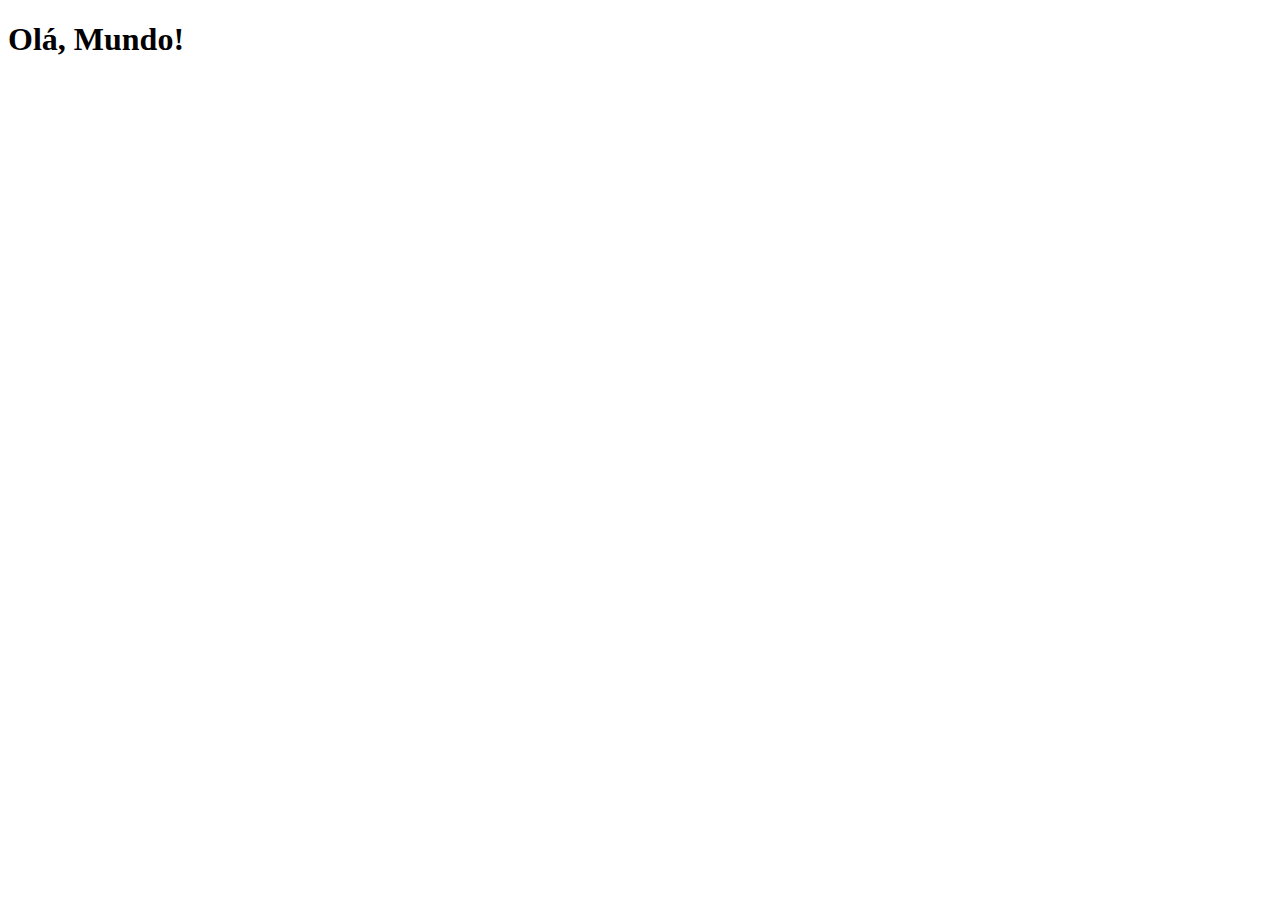
==== index.html @ 266d0fd0 "Create index.html" ====
<!DOCTYPE html>
<html lang="pt-br">
<head>
    <meta charset="UTF-8">
    <meta name="viewport" content="width=device-width, initial-scale=1.0">
    <title>Proheto Redes Sociais</title>
    <link rel="shortcut icon" href="favicon.ico" type="image/x-icon">
</head>
<body>
    <h1>Olá, Mundo!</h1>
</body>
</html>
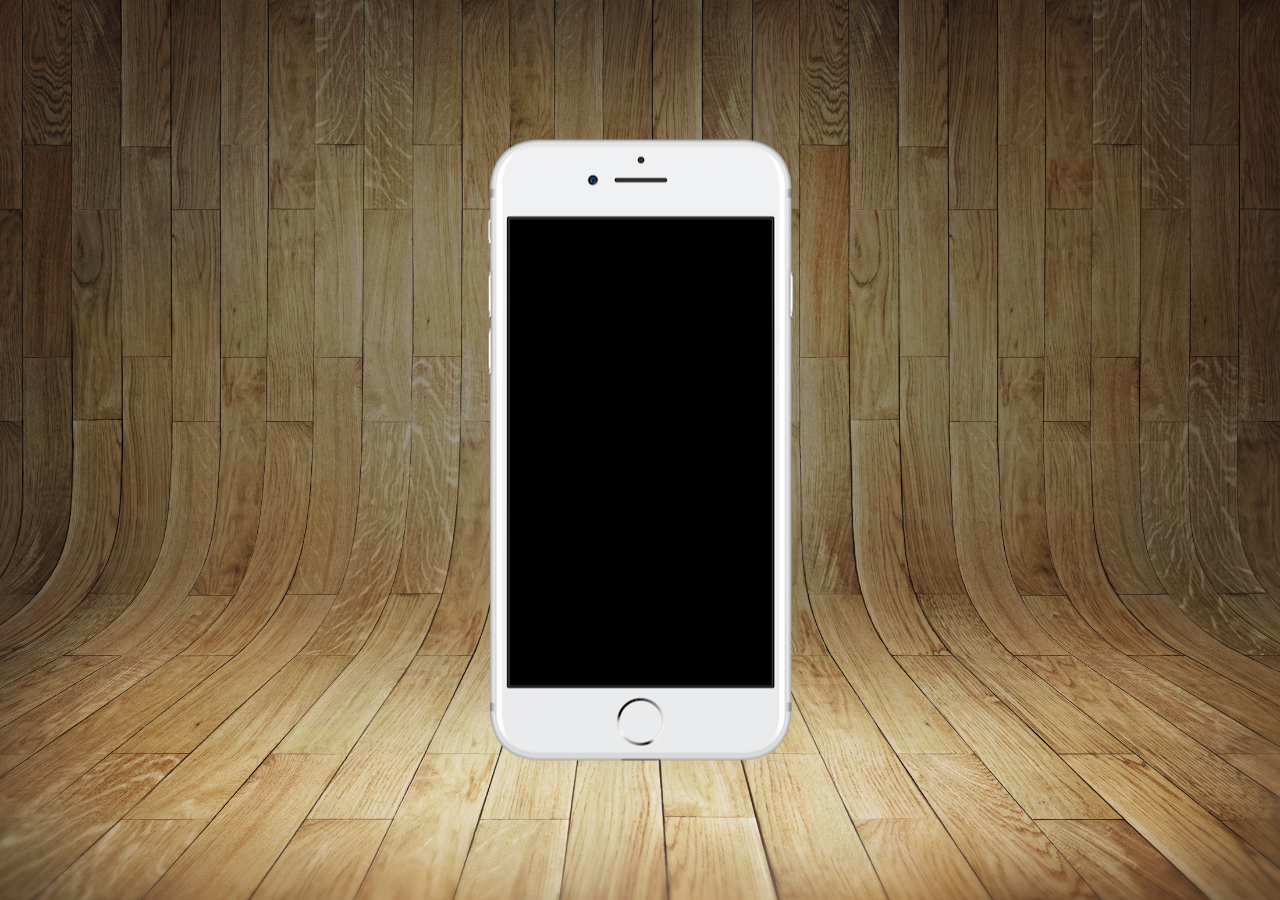
==== commit f7c02388: "add" ====
--- a/index.html
+++ b/index.html
@@ -3,10 +3,19 @@
 <head>
     <meta charset="UTF-8">
     <meta name="viewport" content="width=device-width, initial-scale=1.0">
-    <title>Proheto Redes Sociais</title>
+    <title>Projeto Redes Sociais</title>
     <link rel="shortcut icon" href="favicon.ico" type="image/x-icon">
+    <link rel="stylesheet" href="estilos/style.css">
 </head>
 <body>
-    <h1>Olá, Mundo!</h1>
+      <main>
+        <section id="telefone">
+
+        </section>
+
+        <section id="rede-sociais">
+
+        </section>
+      </main>
 </body>
 </html>--- a/estilos/style.css
+++ b/estilos/style.css
@@ -0,0 +1,36 @@
+@charset "UTF-8";
+
+* {
+    margin: 0px;
+    padding: 0px;
+    font-family: Arial, Helvetica, sans-serif;
+}
+
+html, body {
+    height: 100vh;
+    width: 100vw;
+    background-color: black;
+}
+
+body {
+    background: url('../imagens/fundo-madeira.jpg') no-repeat top center;
+    background-size: cover;
+    background-attachment: fixed;
+}
+
+main {
+    height: 100vh;
+    position: relative;
+    
+}
+
+
+section#telefone {
+    height: 627px;
+    width: 310px;
+    background: url('../imagens/frame-iphone.png') no-repeat;
+    position: absolute;
+    top: 50%;
+    left: 50%;
+    transform: translate(-50%, -50%);
+}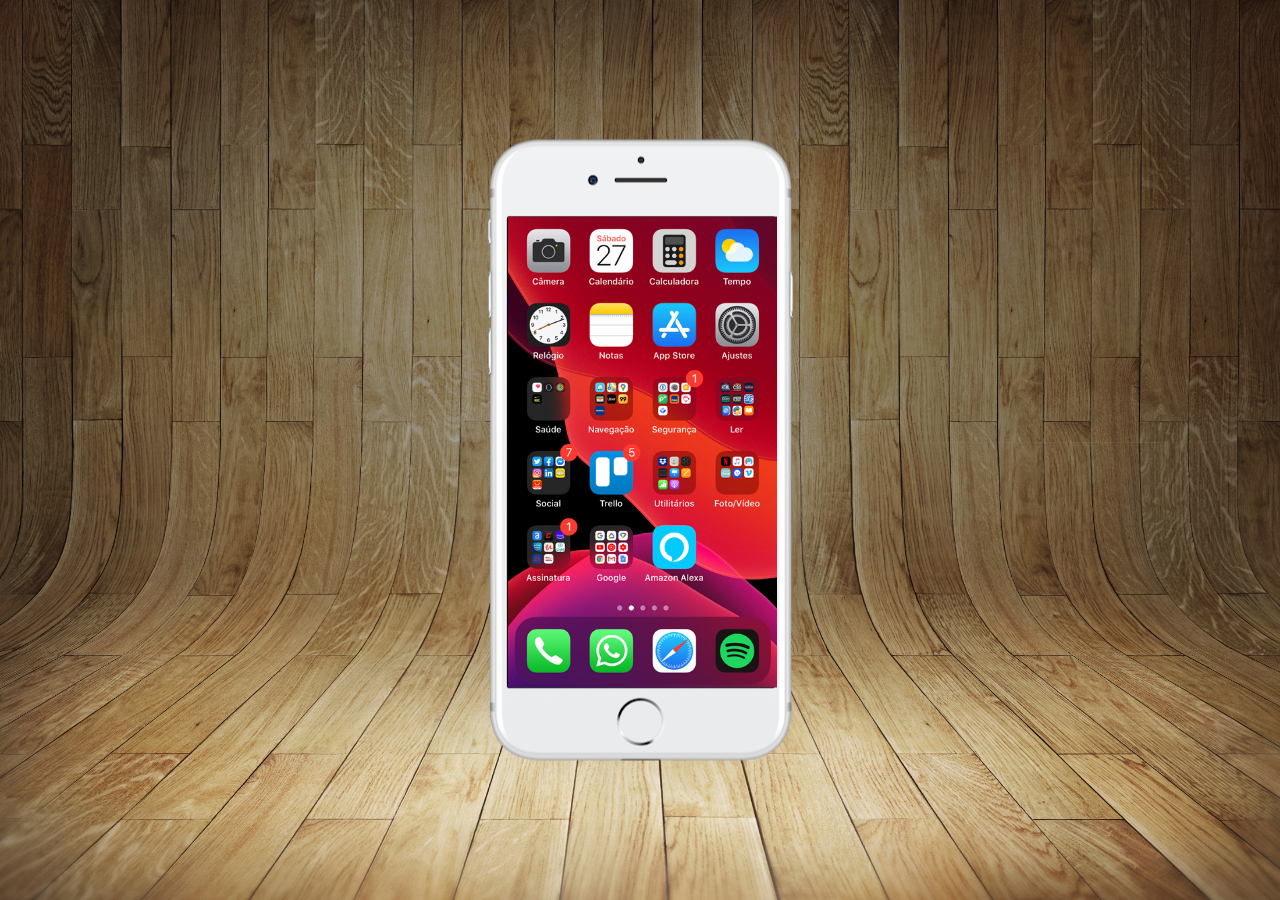
==== commit d8ac5c4c: "add" ====
--- a/index.html
+++ b/index.html
@@ -10,6 +10,7 @@
 <body>
       <main>
         <section id="telefone">
+            <iframe src="home.html" name="tela" id="tela" frameborder="0"></iframe>
 
         </section>
 
--- a/estilos/style.css
+++ b/estilos/style.css
@@ -16,6 +16,7 @@
     background: url('../imagens/fundo-madeira.jpg') no-repeat top center;
     background-size: cover;
     background-attachment: fixed;
+    
 }
 
 main {
@@ -33,4 +34,13 @@
     top: 50%;
     left: 50%;
     transform: translate(-50%, -50%);
+}
+
+iframe#tela {
+    position: relative;
+    top: 80px;
+    left: 23px;
+    width: 269px;
+    height: 471px;
+
 }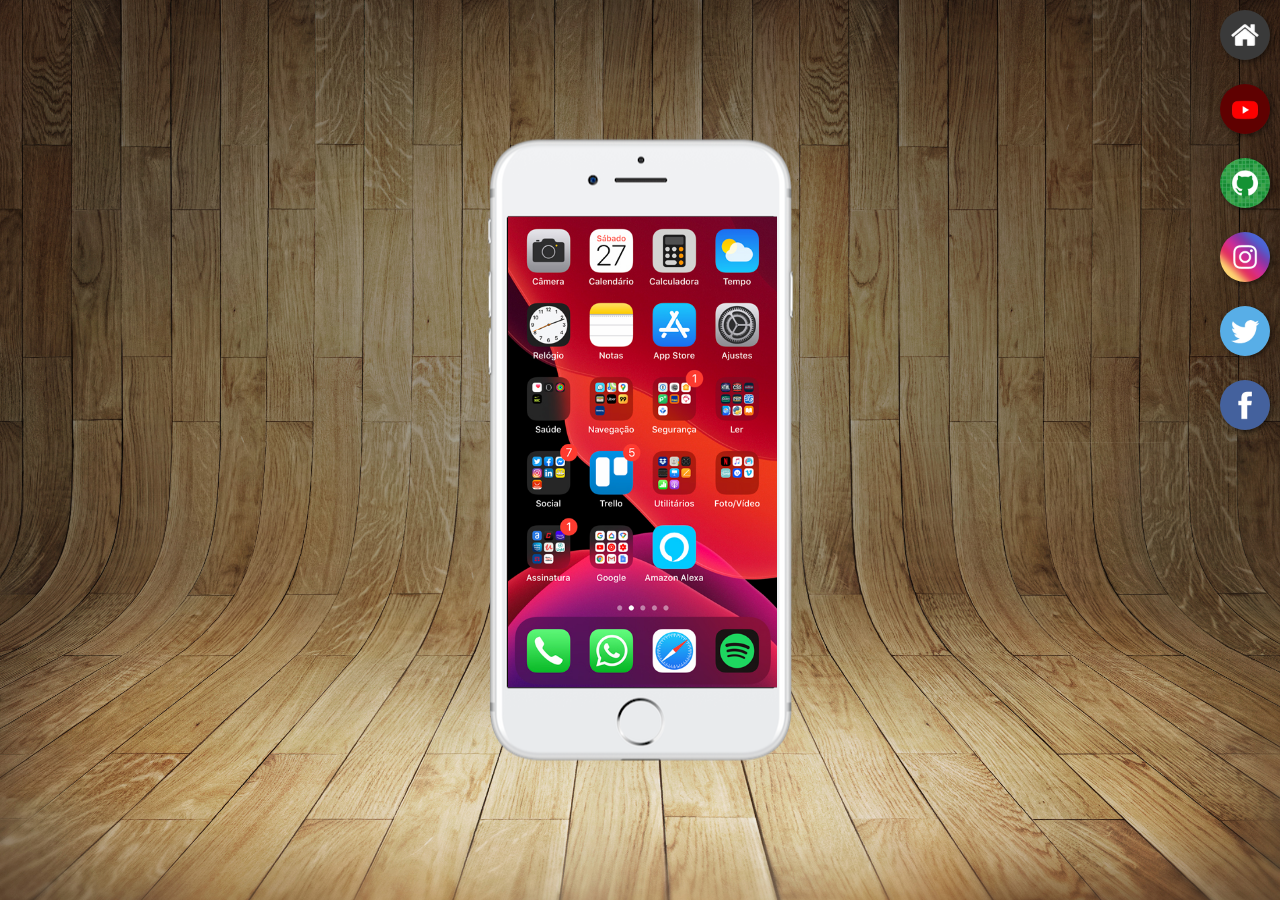
==== commit a83457e9: "add" ====
--- a/index.html
+++ b/index.html
@@ -15,6 +15,12 @@
         </section>
 
         <section id="rede-sociais">
+            <a href="#" target="tela"><img src="imagens/logo-home.jpg" alt="home"></a><br>
+            <a href="#" target="tela"><img src="imagens/logo-youtube.jpg" alt=""></a><br>
+            <a href="#" target="tela"><img src="imagens/logo-github.jpg" alt=""></a><br>
+            <a href="#" target="tela"><img src="imagens/logo-instagram.jpg" alt=""></a><br>
+            <a href="#" target="tela"><img src="imagens/logo-twitter.jpg" alt=""></a><br>
+            <a href="#" target="tela"><img src="imagens/logo-facebook.jpg" alt=""></a>
 
         </section>
       </main>
--- a/estilos/style.css
+++ b/estilos/style.css
@@ -43,4 +43,23 @@
     width: 269px;
     height: 471px;
 
+}
+section#rede-sociais {
+    text-align: right;
+}
+
+section#rede-sociais img {
+    width: 50px;
+    margin: 10px;
+    border-radius: 50%;
+    box-shadow: 2px 2px 5px rgba(0, 0, 0, 0.479);
+ box-sizing: border-box;
+
+}
+
+section#rede-sociais img:hover {
+    border: 2px solid white;
+    transform: translate(-3px, -3px);
+    box-shadow: 5px 5px 10px black;
+    transition: transform .3s;
 }